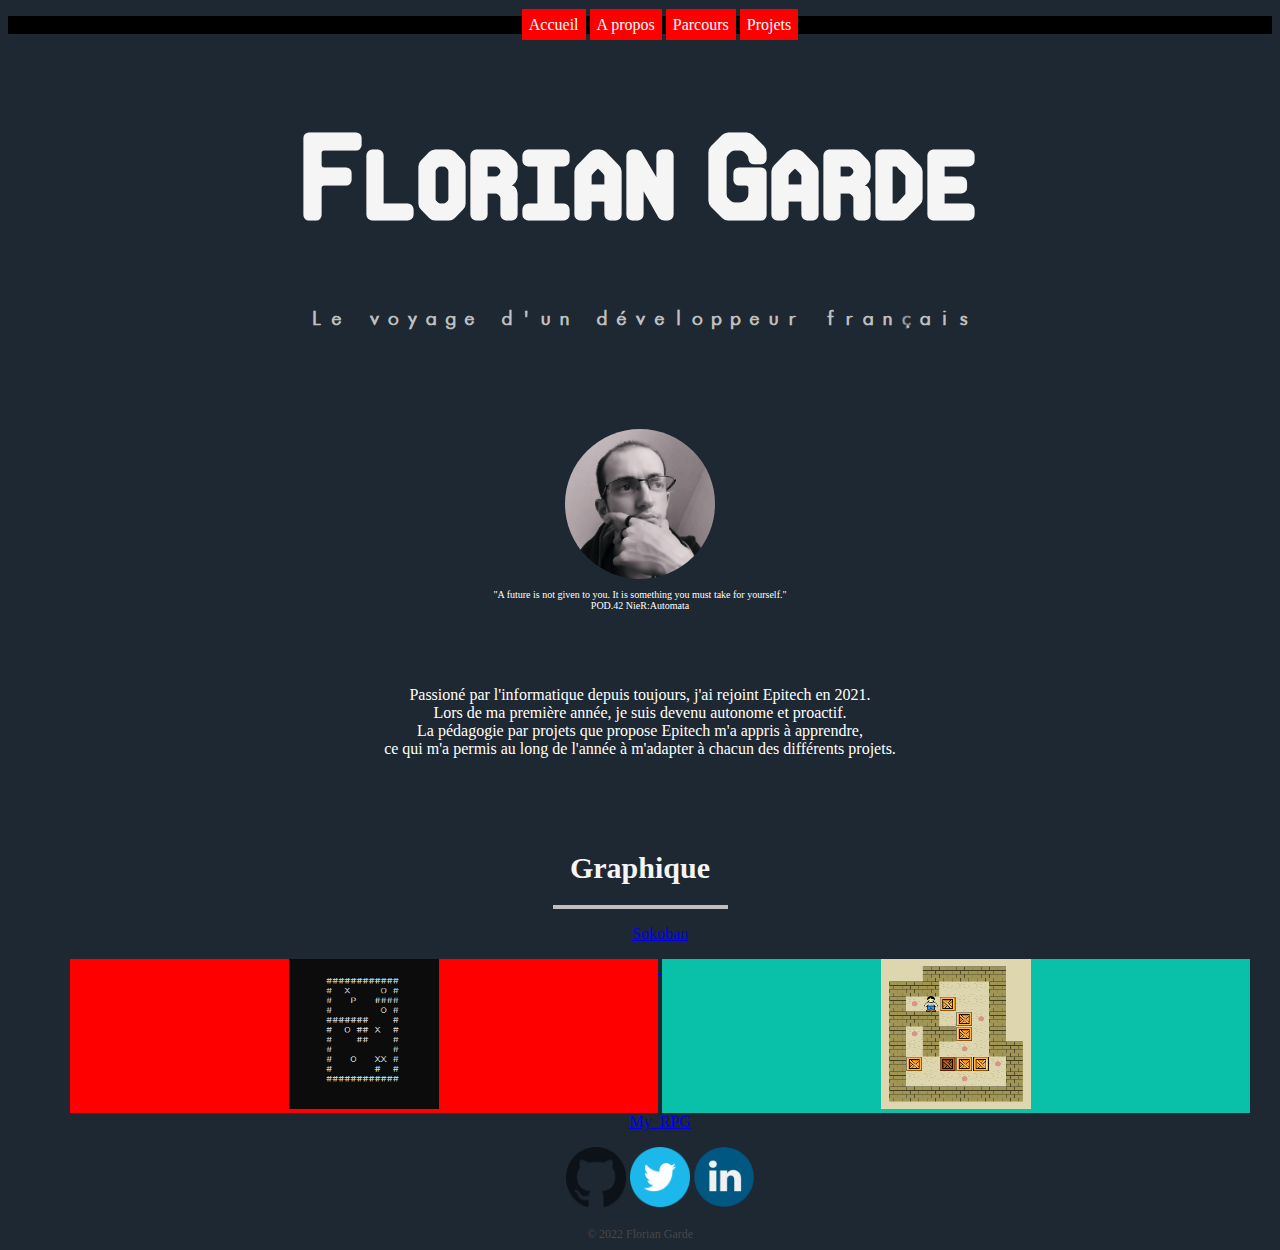
==== index.html @ 5c6f2037 "[ADD] About me && Project Type" ====
<!DOCTYPE html>
<html>
<body>
    <head>
        <title>Accueil / Ewyty</title>
        <meta charset=utf-8>
        <link rel="stylesheet" type="text/css" href="css/style.css">
        <link rel="stylesheet" type="text/css" href="css/fonts.css">
        <link rel="stylesheet" type="text/css" href="css/proj_div.css">

    </head>

    <!-- HAUT DE PAGE -->

    <header>
        <nav class="menu_nav">
            <ul>
                <li class="button">
                    <a href=""> Accueil
                    </a>
                </li>
                <li class="button">
                    <a href="js/liens.html"> A propos</a>
                </li>
                <li class="button">
                    <a href="js/aboutme.html"> Parcours </a>
                </li>
                <li class="button">
                    <a href="js/aboutme.html"> Projets</a>
                </li>
            </ul>
        </nav>
    </header>

        <!-- CORPS DE LA PAGE -->

        <div id="title">
            <h1>
                Florian Garde
            </h1>
            <h3>
                Le voyage d'un développeur français
            </h3>
        </div>

        <div id="photo">
            <img src="img/me.png" width="150", height="150" alt="me" class="back"/>
            <p>"A future is not given to you. It is something you must take for yourself."<br> POD.42 NieR:Automata</p>
        </div>

        <div id="about_me">
            <p> Passioné par l'informatique depuis toujours, j'ai rejoint Epitech en 2021. <br>
                Lors de ma première année, je suis devenu autonome et proactif.<br>
                La pédagogie par projets que propose Epitech m'a appris à apprendre, <br>
                ce qui m'a permis au long de l'année à m'adapter à chacun des différents projets.<br><br>
            </p>
        </div>

        <!-- MES PROJETS -->

        <div id="projects">
            <h1 class="project_type">Graphique</h1>
            <div class="line"></div>
            <ul class="list_projects">
                <li class="sokoban">
                    <p><a href="https://github.com/FGarde/my_sokoban"</a>Sokoban</p>
                    <div class="left">
                        <img src="img/sokoban/my_sokoban.png" width="150" height="150" alt="sokoban">
                    </div>

                    <div class="right">
                        <img src="img/sokoban/Sokoban_ani.gif" width="150" height="150" alt="gif">
                    </div>
                </li>

                <li>
                    <a href="js/my_rpg.html">My_RPG</a>
                </li>
            </ul>
        </div>

        <!-- PIEDS DE PAGE -->

        <footer id="site-footer">
            <ul class="logo">
                <li>
                    <a href="https://github.com/FGarde" title="Github" target="_blank">
                        <img alt="github" src="img/social/github.png" width="60" height="60">
                    </a>
                </li>
                <li>
                    <a href="https://twitter.com/Ewyty_" title="Twitter" target="_blank">
                        <img alt="twitter" src="img/social/twitter.png" width="60" height="60">
                    </a>
                </li>
                <li>
                    <a href="https://www.linkedin.com/in/garde-florian/" title="LinkedIn" target="_BLANK">
                        <img alt="linkedin" src="img/social/linkedin.png" width="60" height="60">

                    </a>
                </li>
            </ul>
            <div class="copyright">
                &copy 2022 Florian Garde
            </div>
        </footer>
</body>
</html>
---- css/style.css ----
body{
    background-color: rgb(30, 40, 50);
}

header{
    color: white;
    background-color: #000000;
}
nav.menu_nav {
    text-align: center;
}
nav.menu_nav ul li.button{
    display: inline-block;
    list-style-type: none;
    text-align: center;
}

nav.menu_nav ul li.button a{
    color: rgb(255, 255, 255);
    background-color: rgb(252, 0, 0);
    text-decoration: none;
    overflow: visible;
    padding: 7px;
}

nav.menu_nav ul li.button:hover a {
    background-color: rgb(255, 255, 255);
    color: rgb(255, 0, 0);
}

#photo .back{
    border-radius: 50%;
    display: block;
    margin: 0px auto;
    margin-top: 100px;
}

#photo p{
    font-size: 10px;
    text-align: center;
    color:rgb(255, 255, 255);
    margin-bottom: 75px;
}

div#about_me p{
    text-align: center;
    color: rgb(255, 255, 255);
}

#site-footer {
    text-align: center;

}

#site-footer div.copyright {
    text-align: center;
    color:rgb(71, 71, 71);
    font-size: 12px;

}

#site-footer li{
    display: inline-block;
    list-style: none;
}
---- css/fonts.css ----
@font-face {
    font-family: name;
    src: url(../fonts/MAKISUPA.TTF);
}

@font-face {
    font-family: test;
    src: url(../fonts/FUTRFW.TTF);
}
---- css/proj_div.css ----
div#projects .line{
    margin: auto;
    width: 175px;
    height: -5px;
    border-bottom: 4px solid rgb(191, 191, 191);
}

div#title h1{
    margin-top: 75px;
    font-size: 100px;
    font-family:  name;
    position: relative;
    text-align: center;
    color: rgb(245, 245, 245);
}

div#title h3{
    font-family: test;
    position: relative;
    text-align: center;
    color: rgb(191, 191, 191);
}

div#projects{
    margin-top: 75px;
    text-align: center;
    color: rgb(191,191, 191);
}

div#projects ul{
    list-style: none;
}

div#projects ul li.sokoban{
    text-align: center;
}

div#projects ul.list_projects li.sokoban div{
    display: inline-block;
    margin: 0 auto;
    width: 48%
}

div#projects ul.list_projects li.sokoban div.left{
    vertical-align: text-top;
    background-color: red;
    vertical-align: top;
}
div#projects ul.list_projects li.sokoban div.right{
    background-color: rgb(9, 193, 168);
    vertical-align: top;

}

div#projects h1.project_type{
    color:rgb(245, 245, 245);
    text-decoration: none;
    font-size: 30px;
}

/* MY_RPG */

div#my_rpg_2022{
    color: yellow;
}
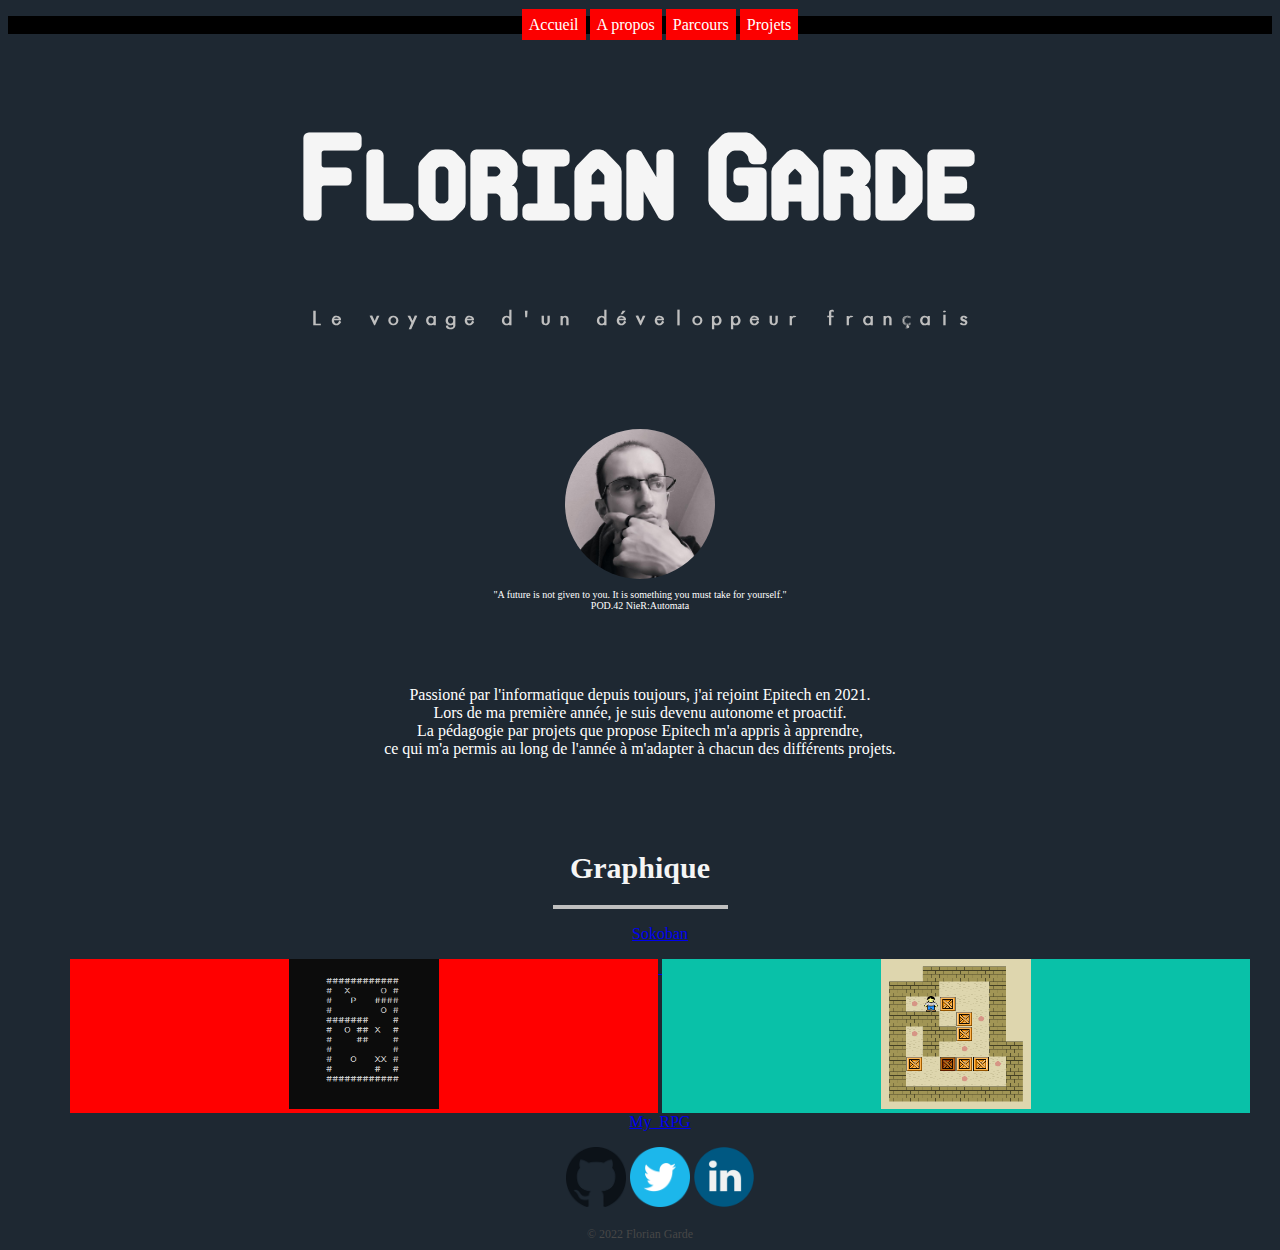
==== commit b1189b71: "[ADD] Sticky Header || Buttons Dir Same Page" ====
--- a/index.html
+++ b/index.html
@@ -20,13 +20,13 @@
                     </a>
                 </li>
                 <li class="button">
-                    <a href="js/liens.html"> A propos</a>
+                    <a href=""> A propos</a>
                 </li>
                 <li class="button">
-                    <a href="js/aboutme.html"> Parcours </a>
+                    <a href=""> Parcours </a>
                 </li>
                 <li class="button">
-                    <a href="js/aboutme.html"> Projets</a>
+                    <a href=""> Projets</a>
                 </li>
             </ul>
         </nav>
--- a/css/style.css
+++ b/css/style.css
@@ -3,6 +3,8 @@
 }
 
 header{
+    position: sticky;
+    top: 0;
     color: white;
     background-color: #000000;
 }
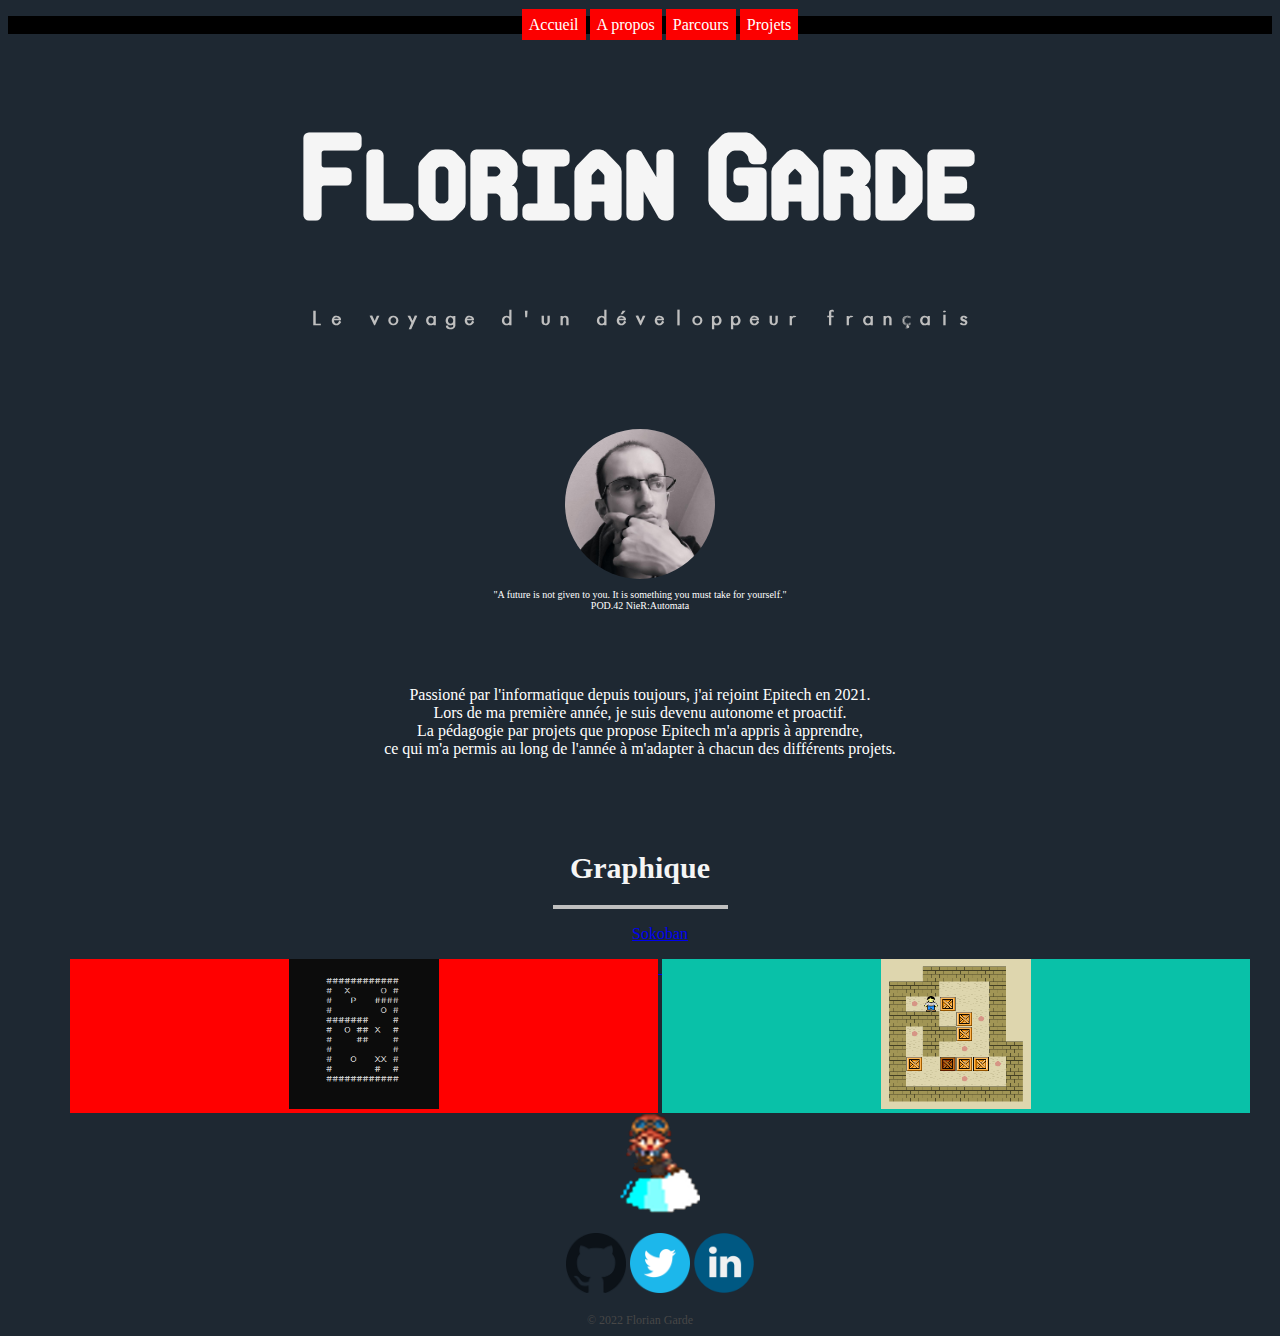
==== commit 83900877: "[ADD] Redirectory Via RPG Image" ====
--- a/index.html
+++ b/index.html
@@ -74,7 +74,7 @@
                 </li>
 
                 <li>
-                    <a href="js/my_rpg.html">My_RPG</a>
+                    <a href="js/my_rpg.html"><img src="img/rpg/rpg_icon.png" width="80" height="100" alt="rpg icon"></a>
                 </li>
             </ul>
         </div>
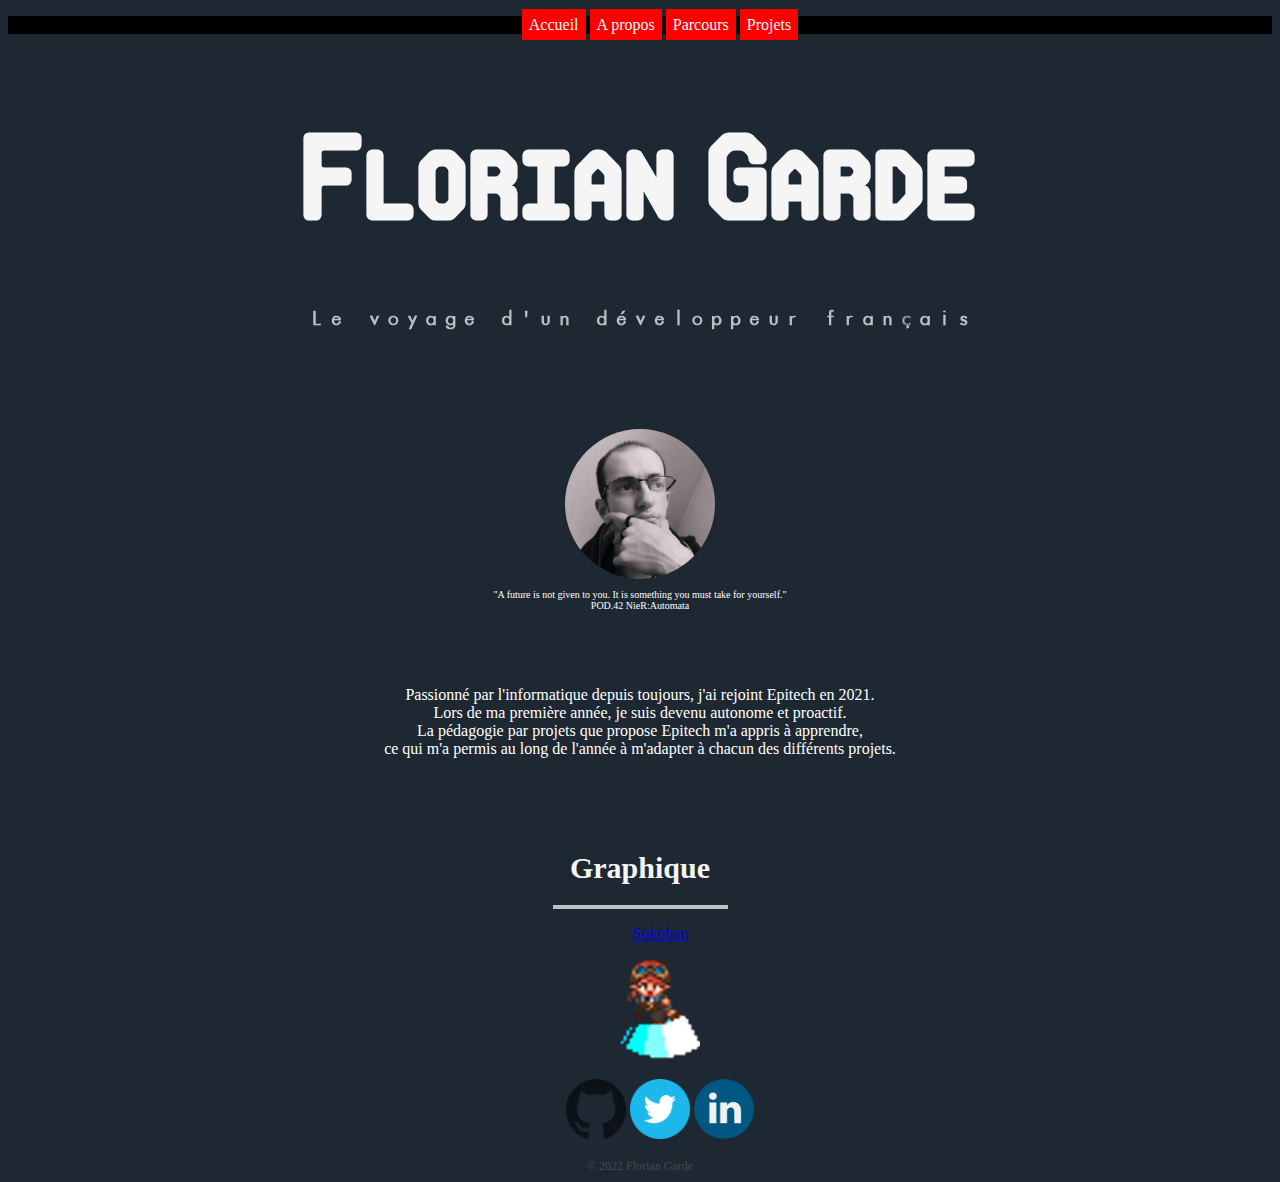
==== commit 95b12581: "[ADD] Sokoban Page" ====
--- a/index.html
+++ b/index.html
@@ -49,7 +49,7 @@
         </div>
 
         <div id="about_me">
-            <p> Passioné par l'informatique depuis toujours, j'ai rejoint Epitech en 2021. <br>
+            <p> Passionné par l'informatique depuis toujours, j'ai rejoint Epitech en 2021. <br>
                 Lors de ma première année, je suis devenu autonome et proactif.<br>
                 La pédagogie par projets que propose Epitech m'a appris à apprendre, <br>
                 ce qui m'a permis au long de l'année à m'adapter à chacun des différents projets.<br><br>
@@ -63,14 +63,7 @@
             <div class="line"></div>
             <ul class="list_projects">
                 <li class="sokoban">
-                    <p><a href="https://github.com/FGarde/my_sokoban"</a>Sokoban</p>
-                    <div class="left">
-                        <img src="img/sokoban/my_sokoban.png" width="150" height="150" alt="sokoban">
-                    </div>
-
-                    <div class="right">
-                        <img src="img/sokoban/Sokoban_ani.gif" width="150" height="150" alt="gif">
-                    </div>
+                    <p><a href="js/sokoban.html"</a>Sokoban</p>
                 </li>
 
                 <li>
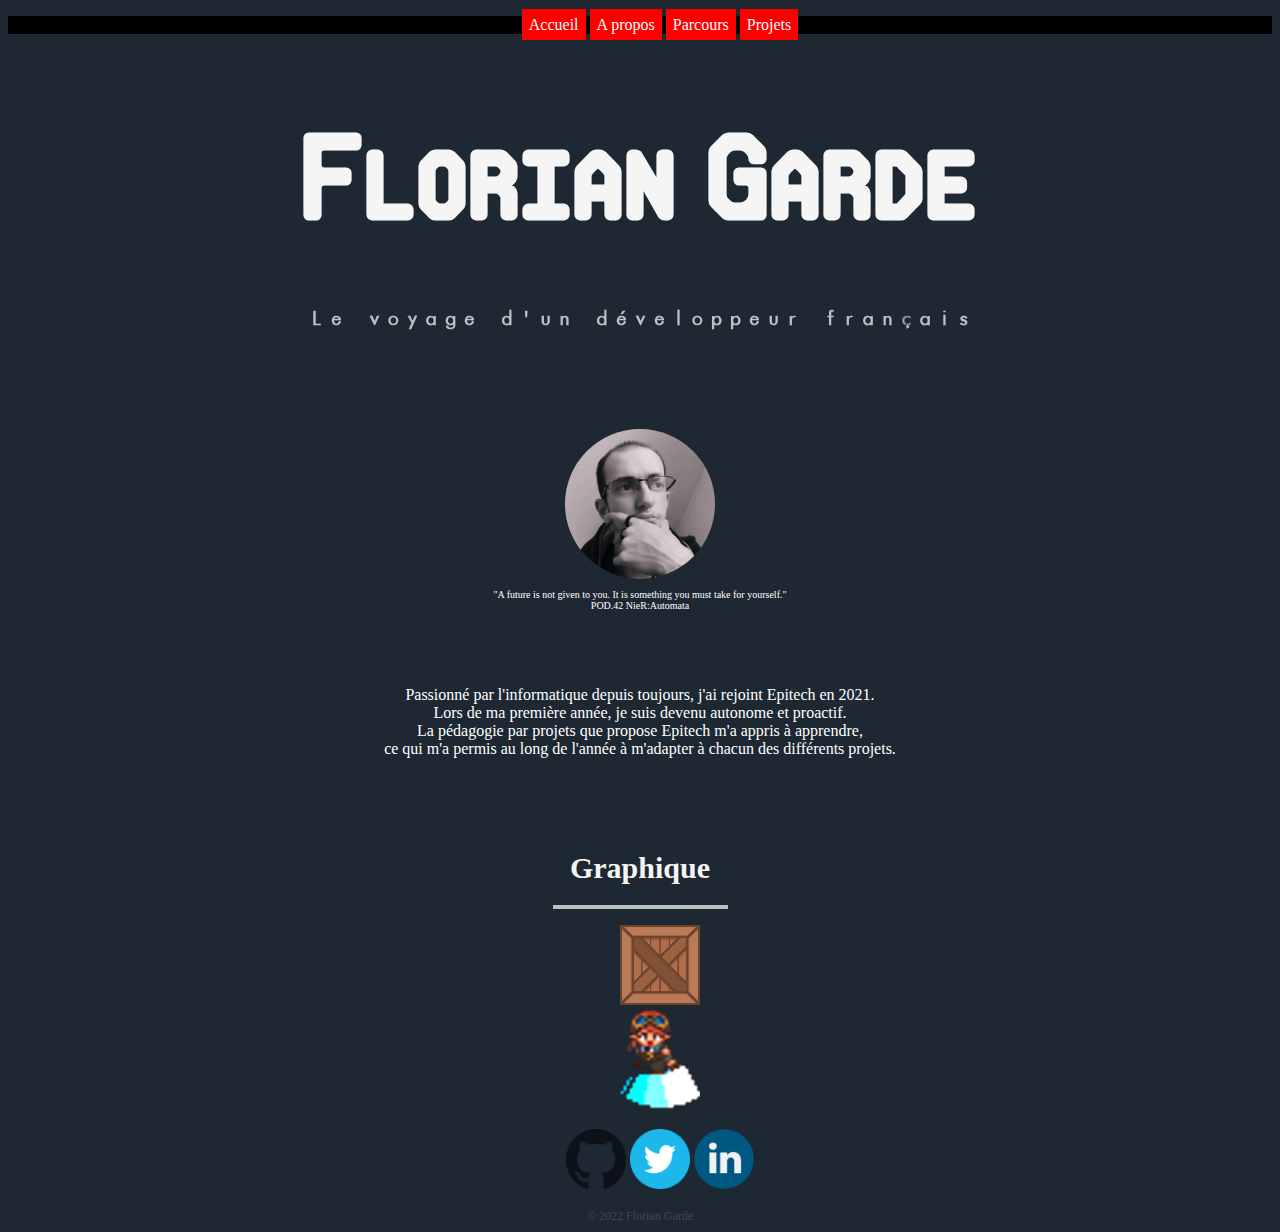
==== commit ea1c81f6: "[ADD] Sokoban Button" ====
--- a/index.html
+++ b/index.html
@@ -63,7 +63,7 @@
             <div class="line"></div>
             <ul class="list_projects">
                 <li class="sokoban">
-                    <p><a href="js/sokoban.html"</a>Sokoban</p>
+                    <a href="js/sokoban.html"><img src="img/sokoban/sokoban_icon.png" width="80" height="80" alt="sokoban icon"></a>
                 </li>
 
                 <li>
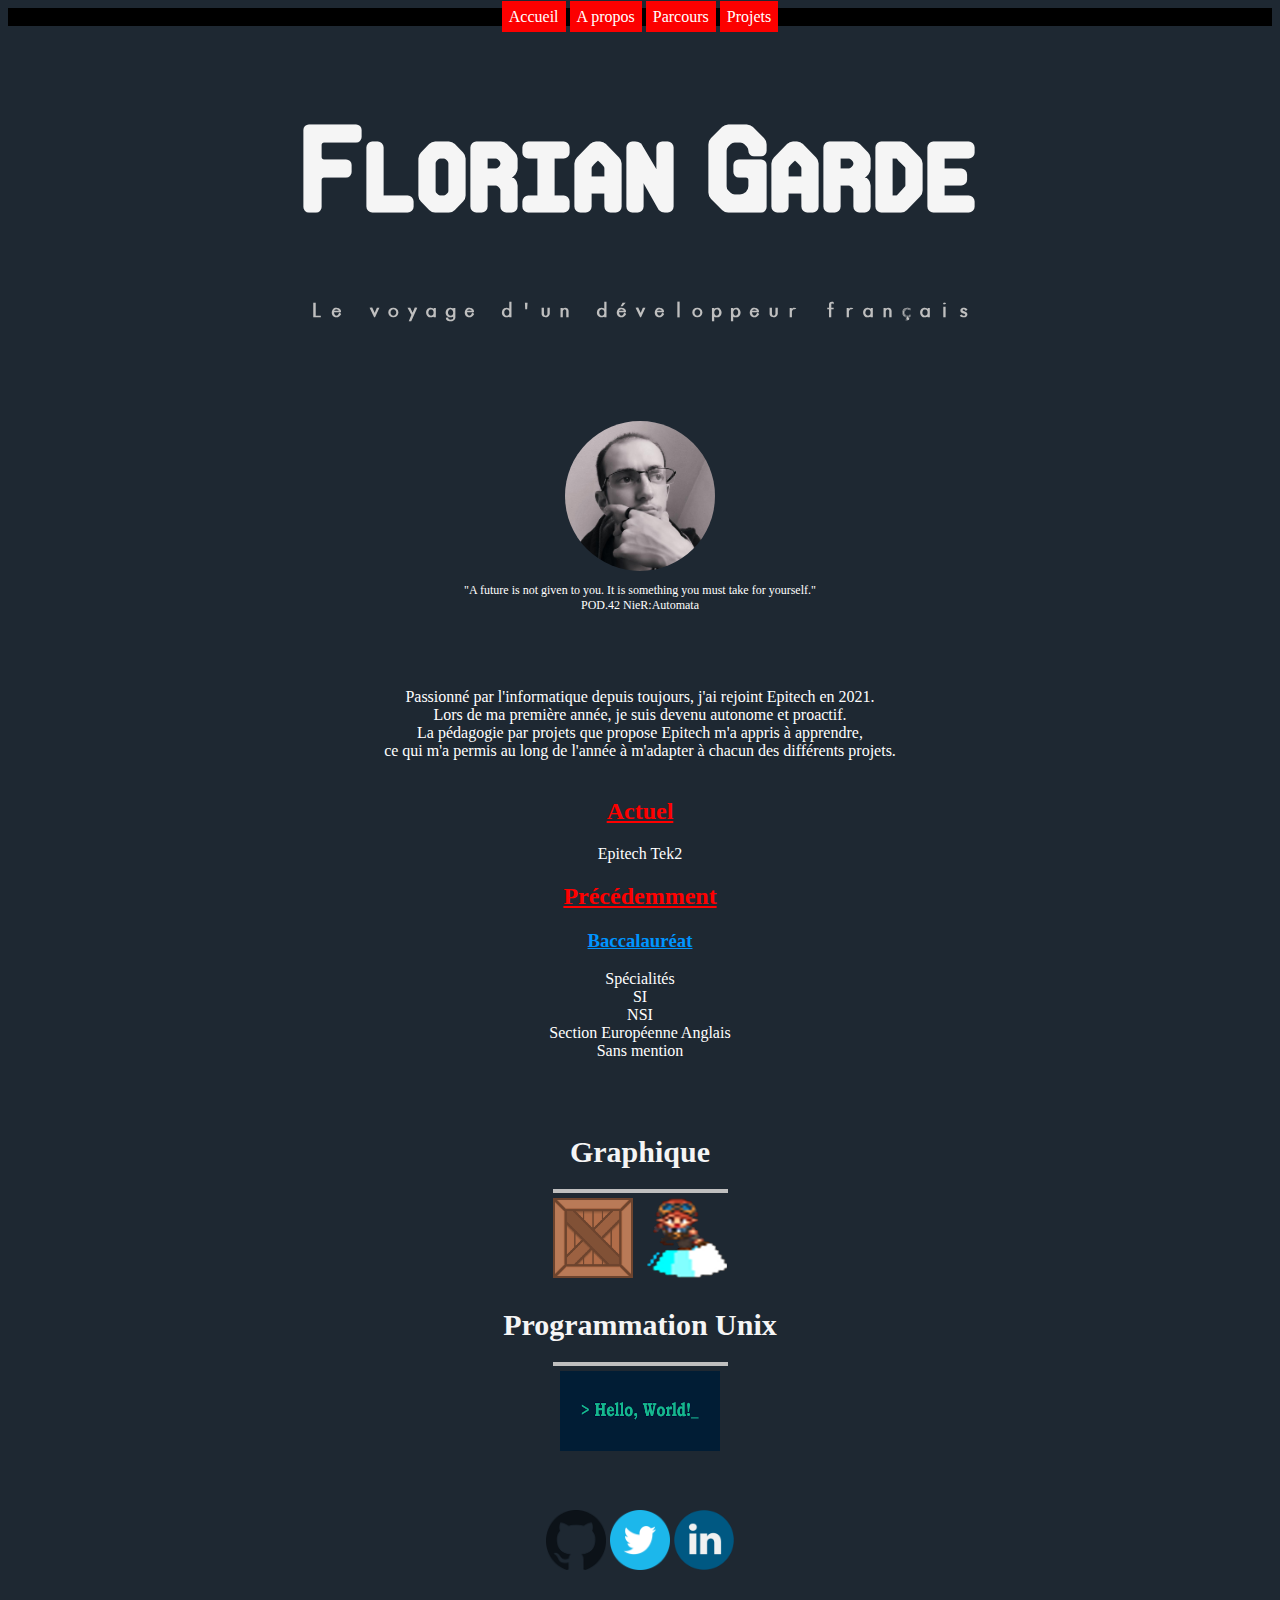
==== commit c7167e7d: "[ADD] Parcours || Printf page || Buttons Redirection In Page" ====
--- a/index.html
+++ b/index.html
@@ -6,6 +6,7 @@
         <meta charset=utf-8>
         <link rel="stylesheet" type="text/css" href="css/style.css">
         <link rel="stylesheet" type="text/css" href="css/fonts.css">
+        <link rel="stylesheet" type="text/css" href="css/parcours.css">
         <link rel="stylesheet" type="text/css" href="css/proj_div.css">
 
     </head>
@@ -20,13 +21,13 @@
                     </a>
                 </li>
                 <li class="button">
-                    <a href=""> A propos</a>
+                    <a href="#about_me"> A propos</a>
                 </li>
                 <li class="button">
-                    <a href=""> Parcours </a>
+                    <a href="#parcours"> Parcours </a>
                 </li>
                 <li class="button">
-                    <a href=""> Projets</a>
+                    <a href="#projects"> Projets</a>
                 </li>
             </ul>
         </nav>
@@ -55,6 +56,33 @@
                 ce qui m'a permis au long de l'année à m'adapter à chacun des différents projets.<br><br>
             </p>
         </div>
+        <!-- MON PARCOURS -->
+
+        <div id="parcours">
+            <h2>Actuel</h2>
+            <p>Epitech Tek2</p>
+
+            <h2>Précédemment</h2>
+            <ul>
+                <h3>Baccalauréat</h3>
+                <li>Spécialités
+                    <ul>
+                        <li>
+                            SI
+                        </li>
+                        <li>
+                            NSI
+                        </li>
+                        <li>
+                            Section Européenne Anglais
+                        </li>
+                    </ul>
+                </li>
+                <li>
+                    Sans mention
+                </li>
+            </ul>
+        </div>
 
         <!-- MES PROJETS -->
 
@@ -67,10 +95,19 @@
                 </li>
 
                 <li>
-                    <a href="js/my_rpg.html"><img src="img/rpg/rpg_icon.png" width="80" height="100" alt="rpg icon"></a>
+                    <a href="js/my_rpg.html"><img src="img/rpg/rpg_icon.png" width="80" height="80" alt="rpg icon"></a>
+                </li>
+            </ul>
+
+            <h1 class="project_type">Programmation Unix</h1>
+            <div class="line"></div>
+            <ul class="list_projects">
+                <li class="my_printf">
+                    <a href="js/my_printf.html"><img src="img/printf/printf_icon.png" width="160" height="80" alt="printf icon"></a>
                 </li>
             </ul>
         </div>
+
 
         <!-- PIEDS DE PAGE -->
 
--- a/css/style.css
+++ b/css/style.css
@@ -11,10 +11,14 @@
 nav.menu_nav {
     text-align: center;
 }
+
+nav.menu_nav ul {
+    margin: 0;
+    padding: 0 0 0;
+}
 nav.menu_nav ul li.button{
     display: inline-block;
     list-style-type: none;
-    text-align: center;
 }
 
 nav.menu_nav ul li.button a{
@@ -38,7 +42,7 @@
 }
 
 #photo p{
-    font-size: 10px;
+    font-size: 12px;
     text-align: center;
     color:rgb(255, 255, 255);
     margin-bottom: 75px;
@@ -49,19 +53,23 @@
     color: rgb(255, 255, 255);
 }
 
-#site-footer {
-    text-align: center;
-
-}
-
 #site-footer div.copyright {
     text-align: center;
     color:rgb(71, 71, 71);
     font-size: 12px;
-
 }
 
+#site-footer {
+    margin-top: 50px;
+    text-align: center;
+}
+
+#site-footer ul{
+    margin: 0;
+    padding: 0 0 0;
+    list-style: none;
+}
 #site-footer li{
     display: inline-block;
-    list-style: none;
+    margin-bottom: 25px;
 }
--- a/css/parcours.css
+++ b/css/parcours.css
@@ -0,0 +1,19 @@
+div#parcours {
+    text-align: center;
+    color: rgb(255,255,255);
+}
+
+div#parcours h2{
+    color: rgb(255, 0, 0);
+    text-decoration: underline;
+}
+
+div#parcours h3{
+    color: rgb(0, 149, 255);
+    text-decoration: underline;
+}
+
+div#parcours ul {
+    padding: 0 0 0;
+    list-style: none;
+}--- a/css/proj_div.css
+++ b/css/proj_div.css
@@ -26,30 +26,15 @@
     text-align: center;
     color: rgb(191,191, 191);
 }
-
 div#projects ul{
-    list-style: none;
+    margin: 0;
+    padding: 0 0 0;
+    list-style-type: none;
 }
 
-div#projects ul li.sokoban{
-    text-align: center;
-}
-
-div#projects ul.list_projects li.sokoban div{
+div#projects ul.list_projects li{
     display: inline-block;
-    margin: 0 auto;
-    width: 48%
-}
-
-div#projects ul.list_projects li.sokoban div.left{
-    vertical-align: text-top;
-    background-color: red;
-    vertical-align: top;
-}
-div#projects ul.list_projects li.sokoban div.right{
-    background-color: rgb(9, 193, 168);
-    vertical-align: top;
-
+    padding: 5px;
 }
 
 div#projects h1.project_type{
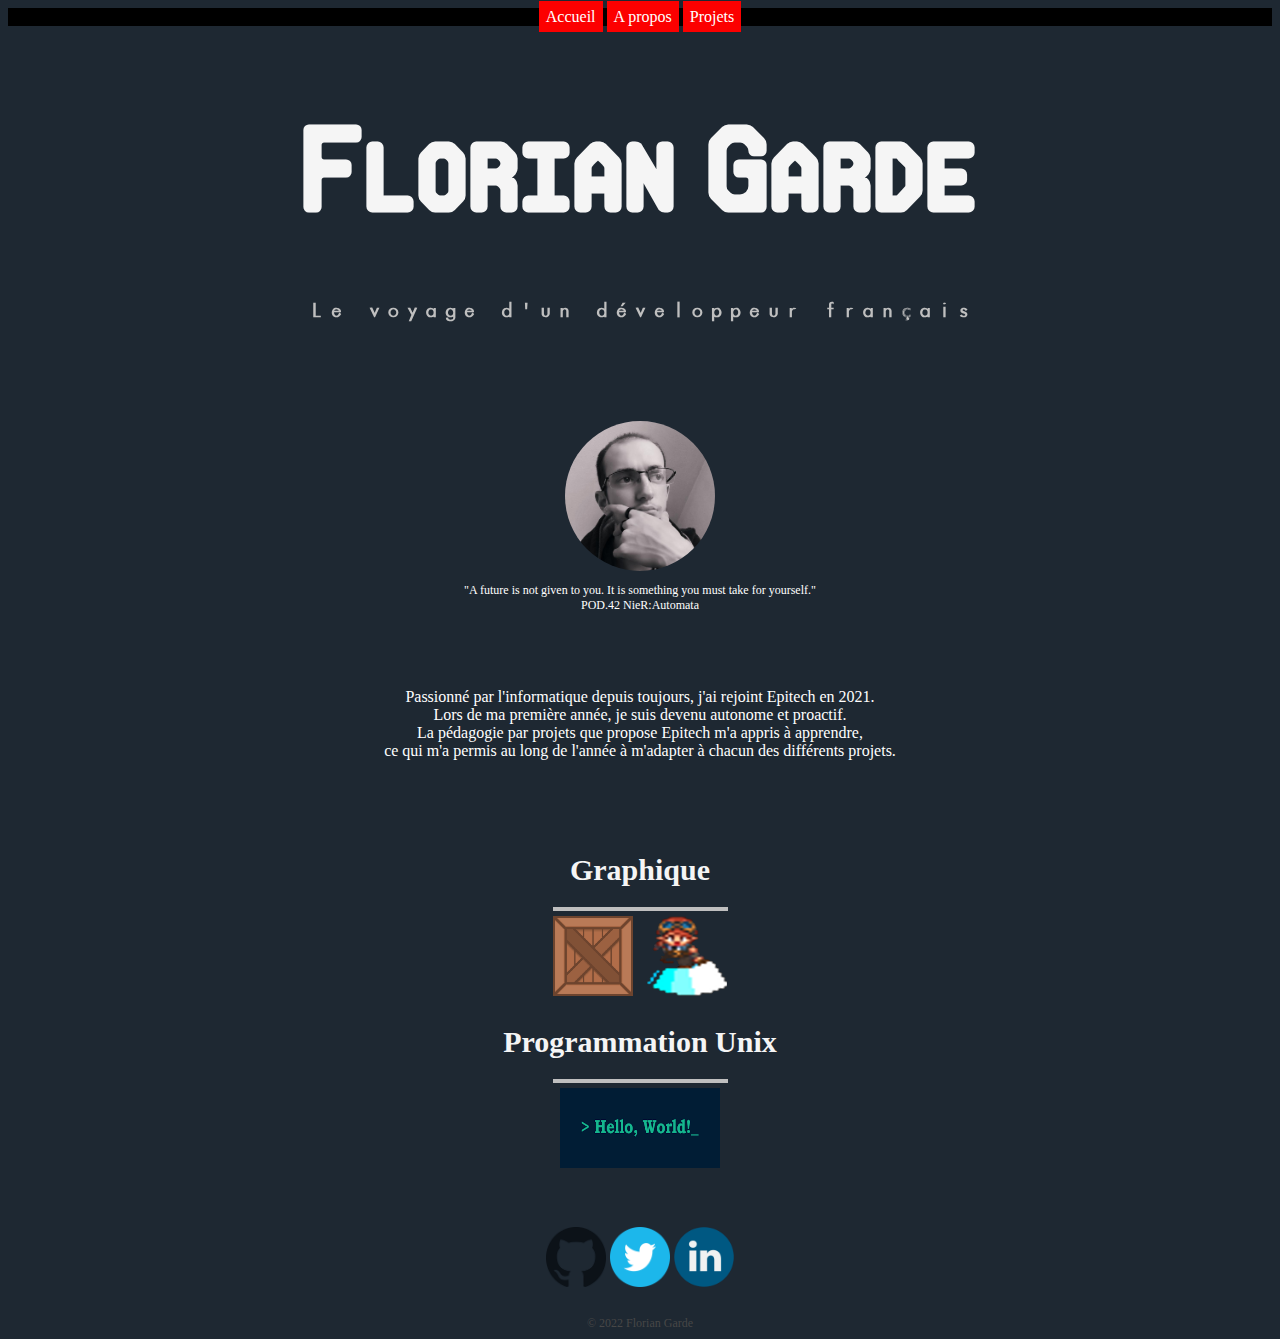
==== commit a7973962: "[RMV] Parcours" ====
--- a/index.html
+++ b/index.html
@@ -22,9 +22,6 @@
                 </li>
                 <li class="button">
                     <a href="#about_me"> A propos</a>
-                </li>
-                <li class="button">
-                    <a href="#parcours"> Parcours </a>
                 </li>
                 <li class="button">
                     <a href="#projects"> Projets</a>
@@ -55,33 +52,6 @@
                 La pédagogie par projets que propose Epitech m'a appris à apprendre, <br>
                 ce qui m'a permis au long de l'année à m'adapter à chacun des différents projets.<br><br>
             </p>
-        </div>
-        <!-- MON PARCOURS -->
-
-        <div id="parcours">
-            <h2>Actuel</h2>
-            <p>Epitech Tek2</p>
-
-            <h2>Précédemment</h2>
-            <ul>
-                <h3>Baccalauréat</h3>
-                <li>Spécialités
-                    <ul>
-                        <li>
-                            SI
-                        </li>
-                        <li>
-                            NSI
-                        </li>
-                        <li>
-                            Section Européenne Anglais
-                        </li>
-                    </ul>
-                </li>
-                <li>
-                    Sans mention
-                </li>
-            </ul>
         </div>
 
         <!-- MES PROJETS -->
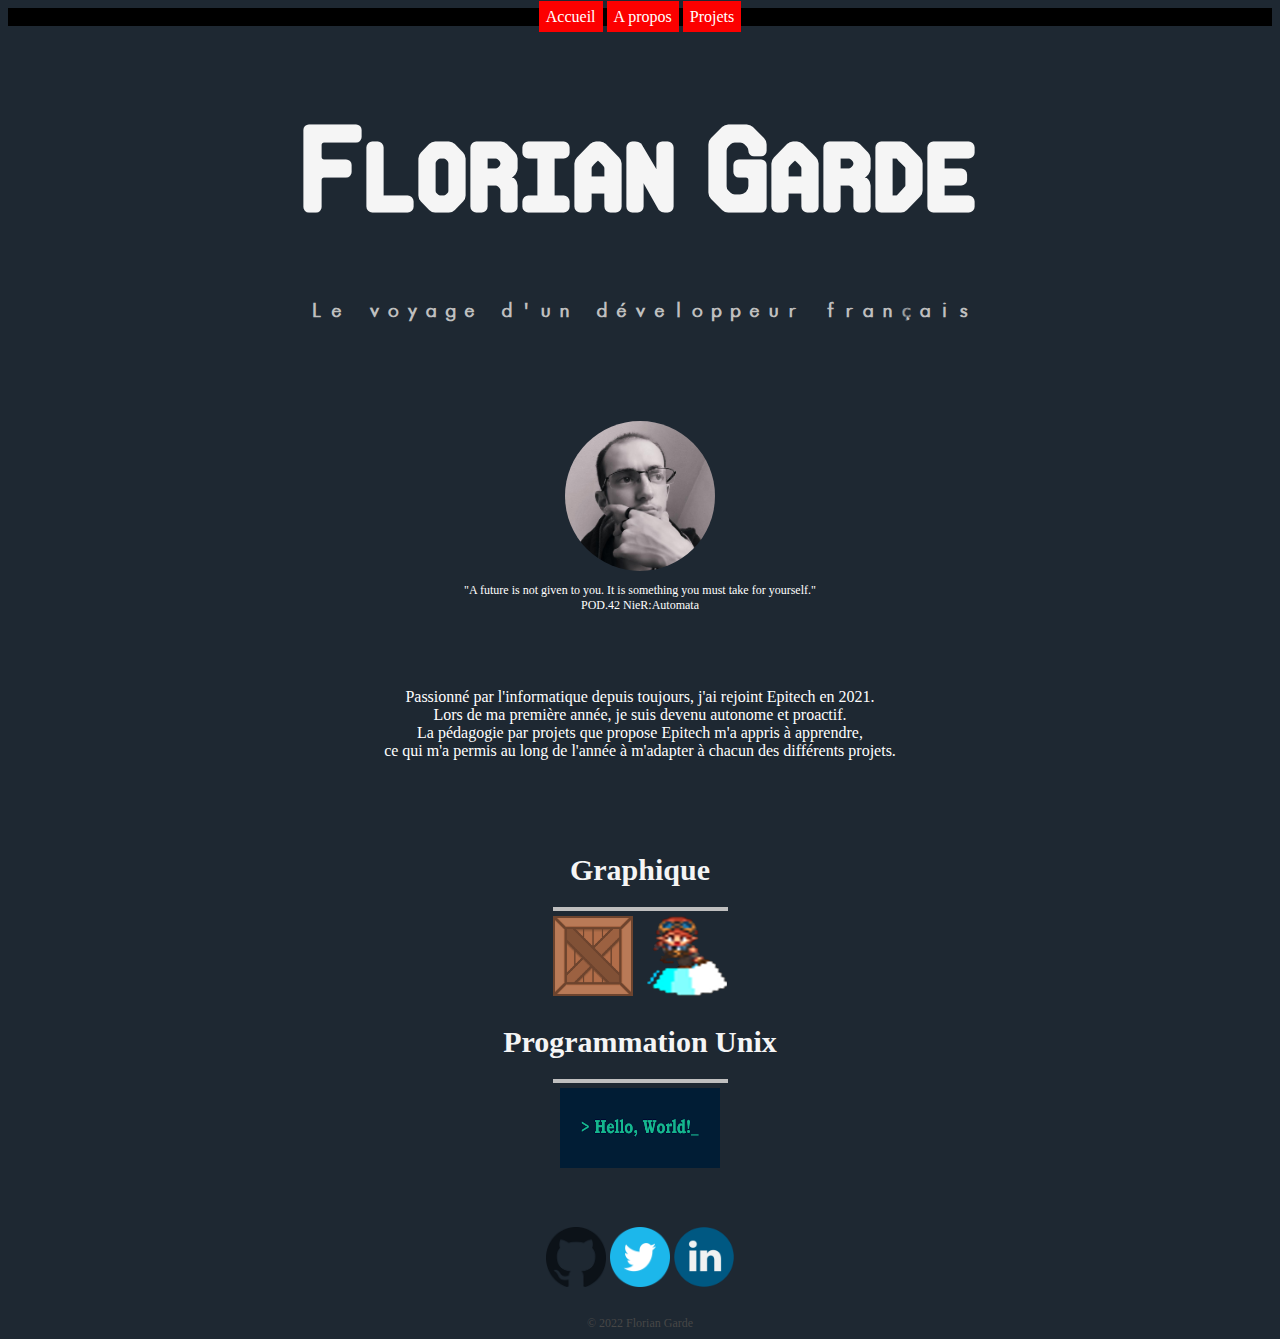
==== commit 195fc6db: "[ADD] Accueil Button Now Scrolls Up" ====
--- a/index.html
+++ b/index.html
@@ -17,7 +17,7 @@
         <nav class="menu_nav">
             <ul>
                 <li class="button">
-                    <a href=""> Accueil
+                    <a href="#title"> Accueil
                     </a>
                 </li>
                 <li class="button">
--- a/css/style.css
+++ b/css/style.css
@@ -1,9 +1,15 @@
+html{
+    scroll-behavior: smooth;
+}
+
 body{
     background-color: rgb(30, 40, 50);
 }
 
 header{
+    padding: 0 0 0;
     position: sticky;
+    z-index: 1;
     top: 0;
     color: white;
     background-color: #000000;
